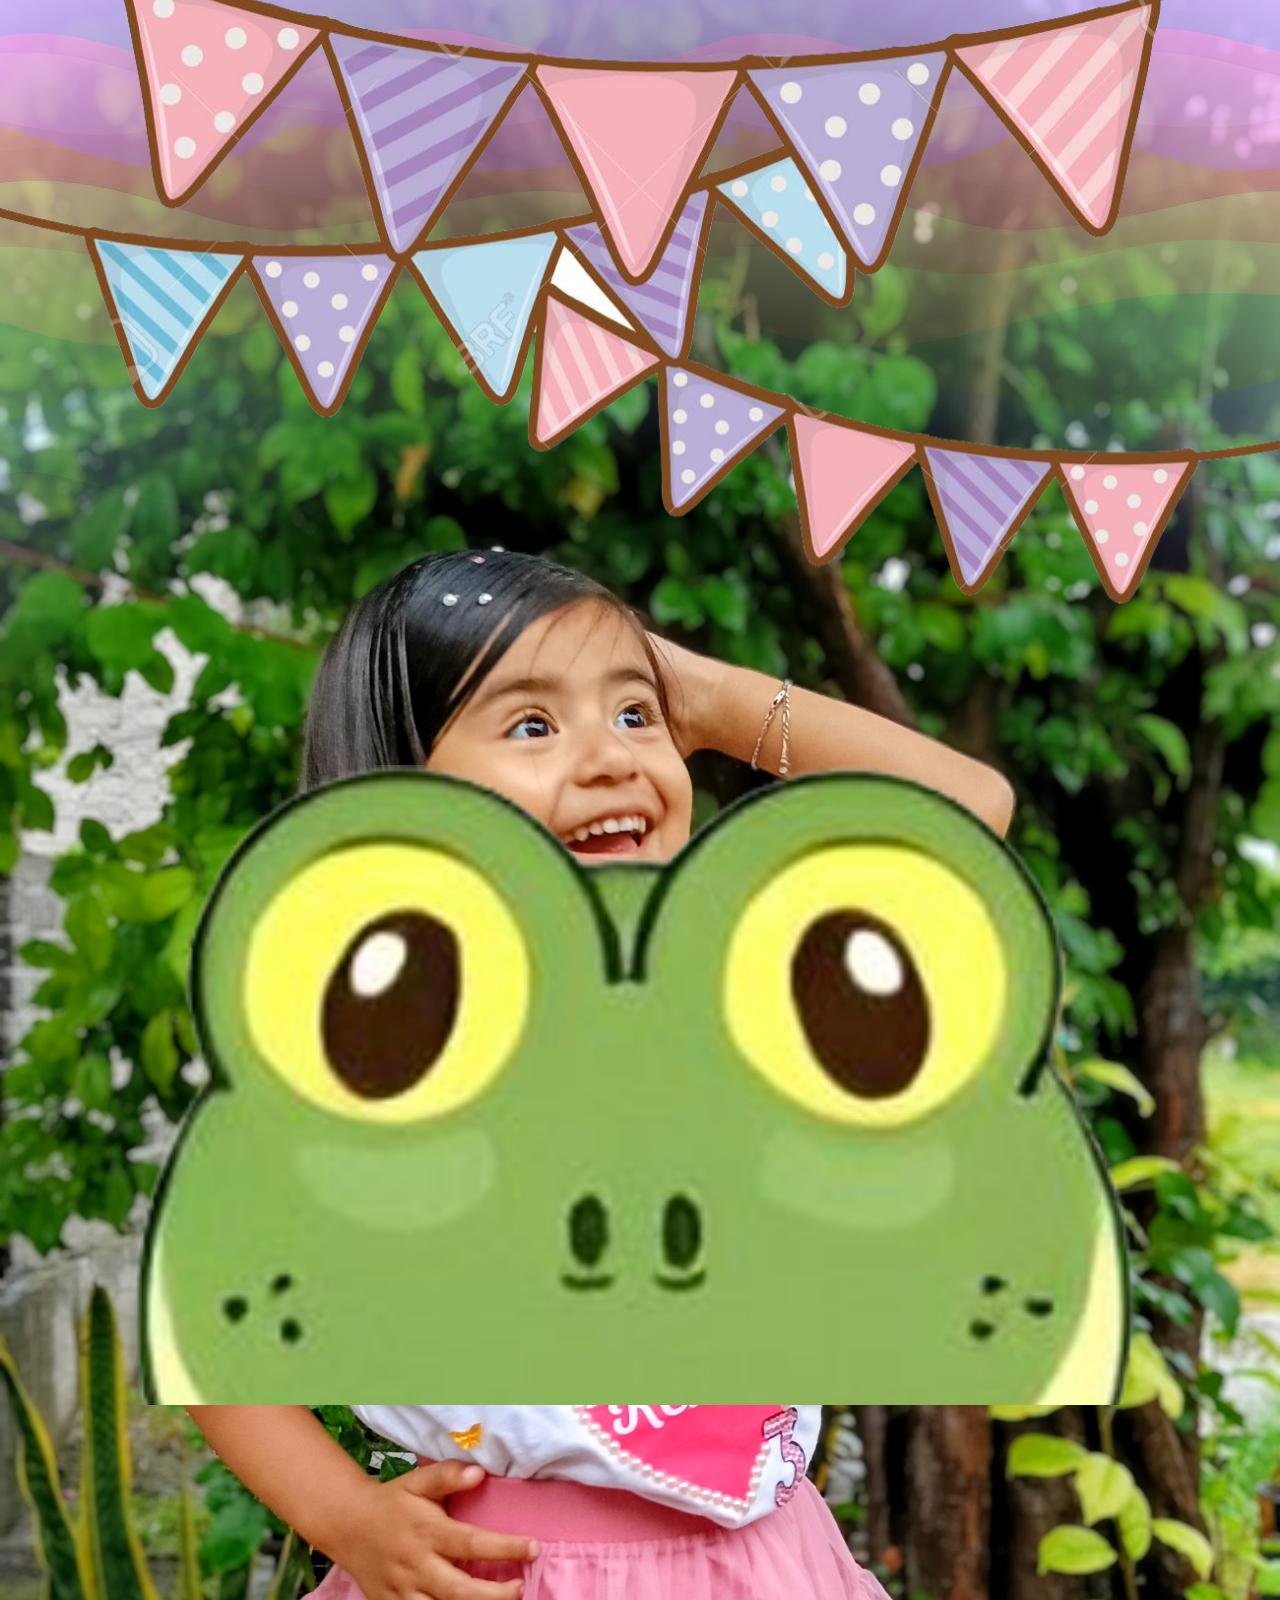
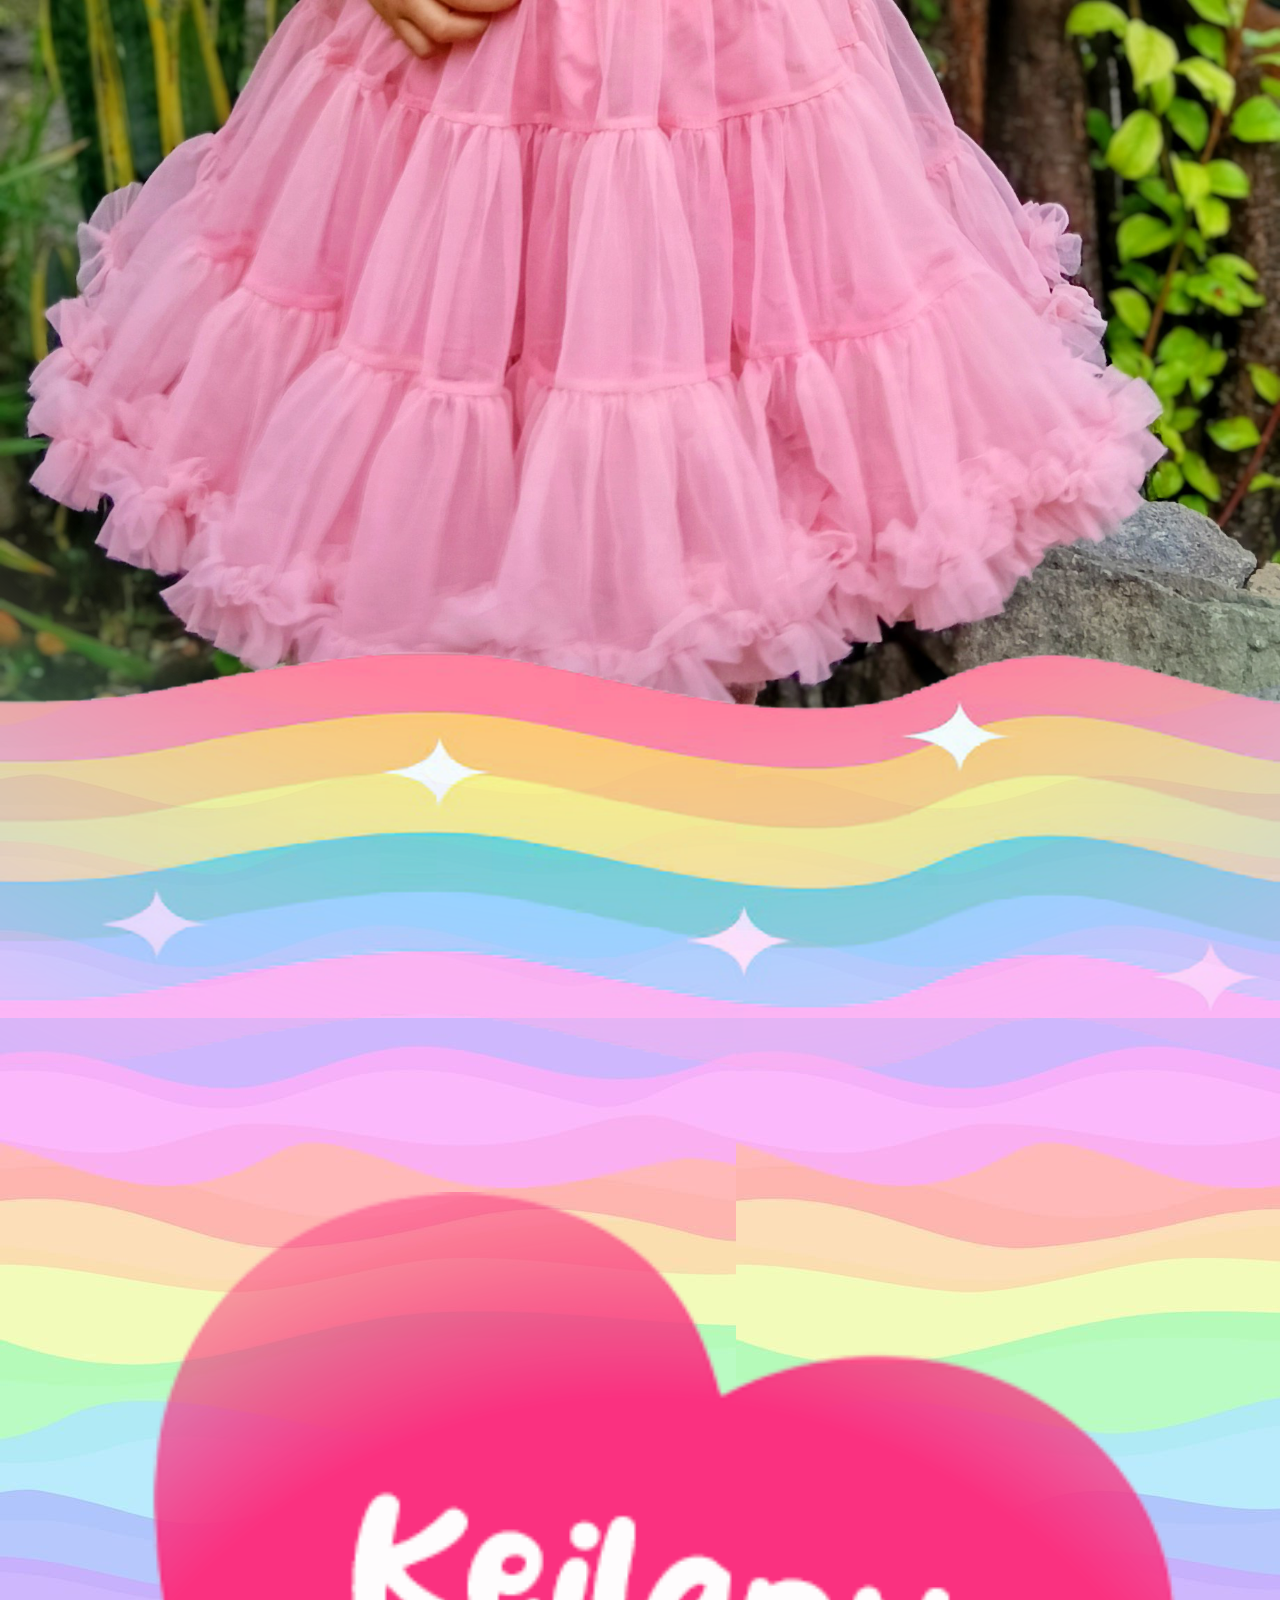
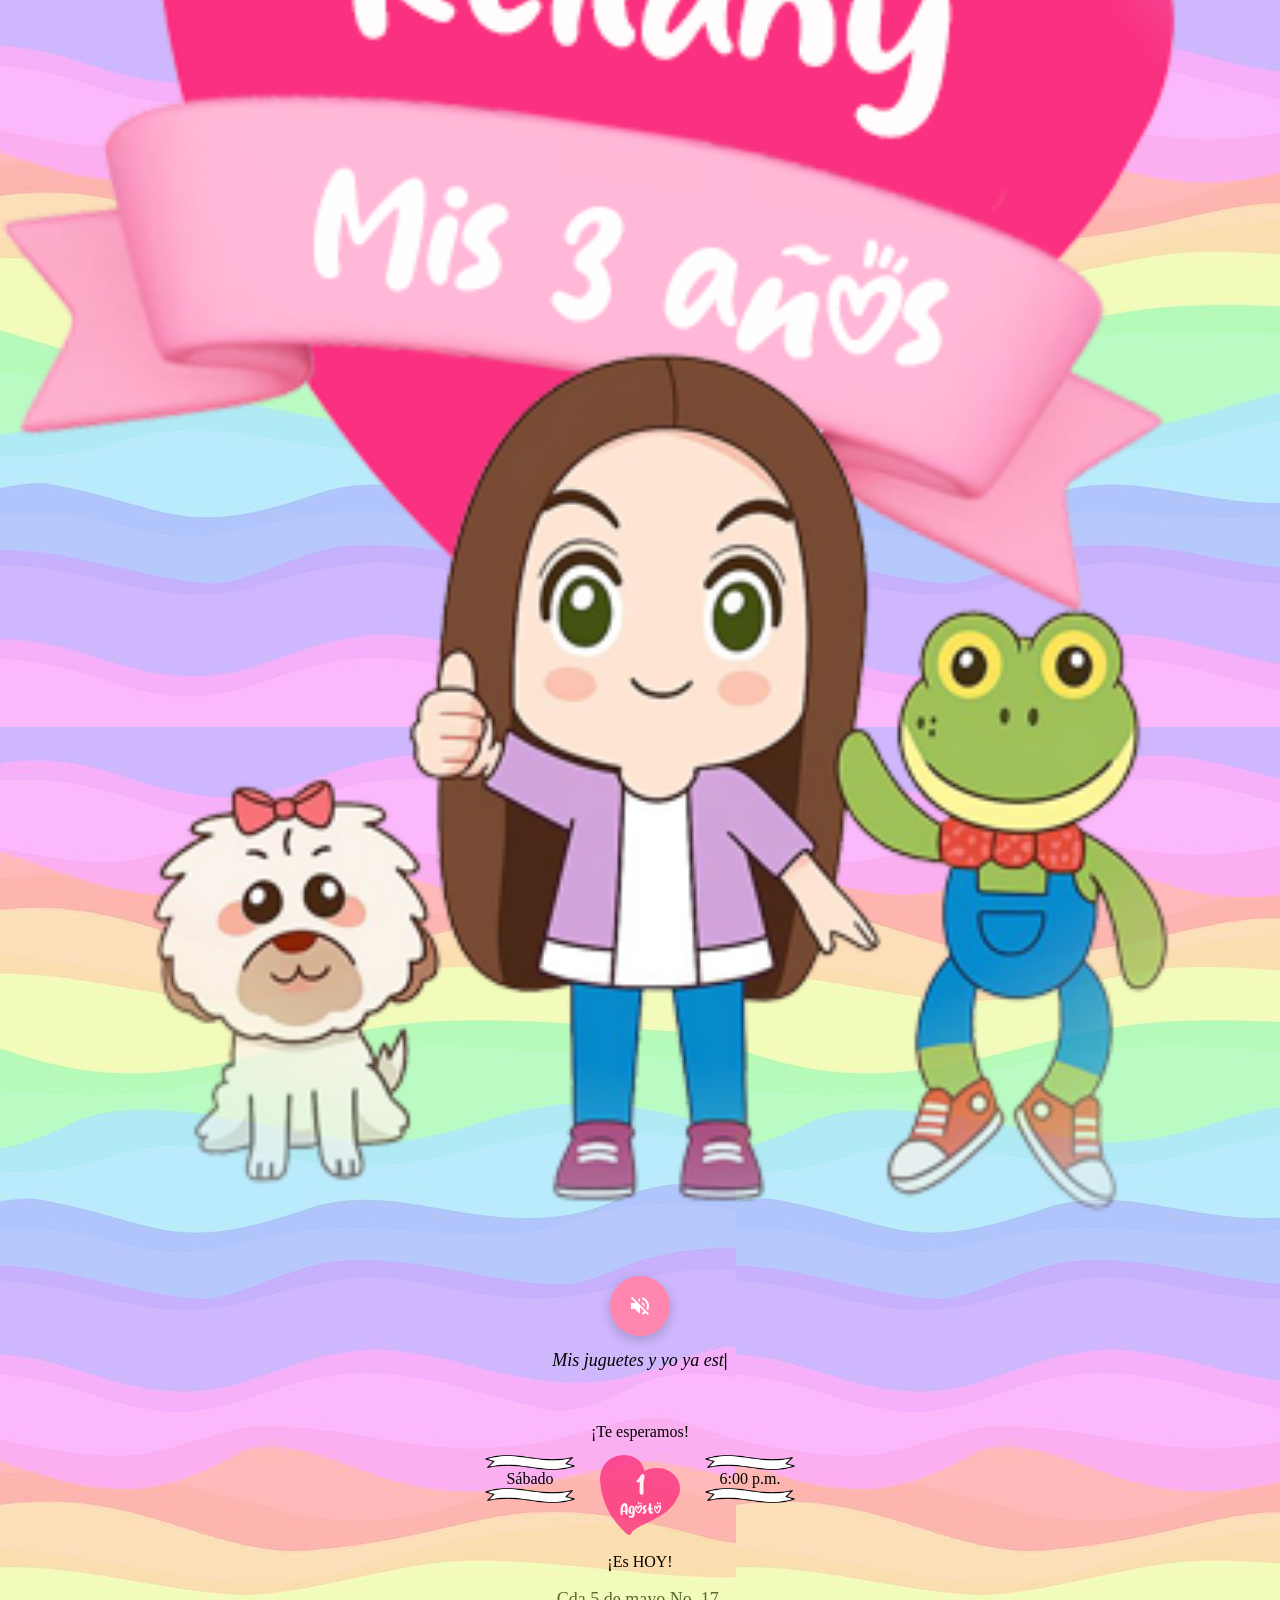
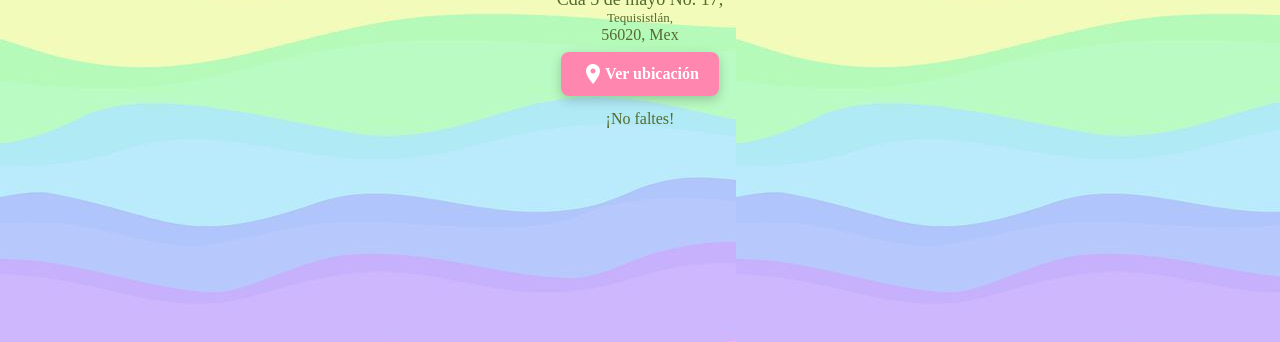
==== invitation-card/keilany-01-08-26/index.html @ 76c4d387 "feat: create rhenne invitation card" ====
<!DOCTYPE html>
<html lang="en">

<head>
    <meta charset="UTF-8">
    <meta name="viewport" content="width=device-width, initial-scale=1, maximum-scale=1, user-scalable=no">
    <meta property="og:title" content="Keilany">
    <meta property="og:description" content="Invitación | Mis 3 años">
    <meta property="og:type" content="website">
    <title>Keilany | Mis 3 años</title>
    <link rel="stylesheet" href="style.css">
    <link rel="stylesheet" href="styles/clouds.css">
    <link rel="stylesheet" href="styles/typing.css">
    <link rel="stylesheet" href="styles/audio-button.css">
    <link href="https://fonts.googleapis.com/css2?family=Great+Vibes&display=swap" rel="stylesheet">
    <link href="https://fonts.googleapis.com/icon?family=Material+Icons" rel="stylesheet">
</head>

<body style="position: relative; background-image: url(assets/background.jpg);">

    <!-- ------------- Efecto de nubes --------------->
    <div class="falling-leaves"></div>
    <script src="js/clouds.js"></script>

    <section class="invitation-container">

        <div class="roses-top">
            <img src="assets/flags.png" alt="">
        </div>

        <!------------------ Foto festejada ---------------------->
        <div class="photo">
            <img src="assets/party-host.png" alt="">
        </div>

        <div class="photo">
            <img src="assets/lara-campos-logo.png" alt="">
        </div>

        

        <!--------------------- Música de fondo ------------------>
        <audio id="myAudio" loop>
            <source src="assets/Rhenne.mp3" type="audio/mpeg">
        </audio>
        <button id="muteButton" class="mute-btn"><span class="material-icons">volume_off</span></button>
        <script src="js/audio.js"> </script>

        <div
            style="display: flex; flex-direction: column; align-items: center; margin: 14px; text-align: center; gap: 17px;">
            <p style="font-style: italic; font-size: 18px; height: 56px;" id="typedText">
                <span id="text"></span><span class="cursor">|</span>
            </p>
            <!------------- Typing de frases ------------>
            <script src="js/phrases-typing.js"></script>
            <p>¡Te esperamos!</p>
        </div>

        <div class="event-date">
            <div style="display: flex; flex-direction: column; align-items: center;">
                <img src="assets/banner.png" alt="" style="width: 90px;">
                <p>Sábado</p>
                <img src="assets/banner.png" alt="" style="width: 90px;">
            </div>
            <div
                style="
                    display: flex;
                    flex-direction: column;
                    align-items: center;
                    justify-content: center;
                    background-image: url('assets/heart.png');
                    background-repeat: no-repeat;
                    background-position: center;
                    background-size: contain;
                    width: 80px;
                    height: 80px;
                    opacity: 80%;
                "
            >
                <p style="font-size: 30px; font-family: 'huglove'; color: #fff;">1</p>
                <p style="font-family: 'huglove'; color: #fff;">Agosto</p>
            </div>
            <div style="display: flex; flex-direction: column; align-items: center;">
                <img src="assets/banner.png" alt="" style="width: 90px;">
                <p>6:00 p.m.</p>
                <img src="assets/banner.png" alt="" style="width: 90px;">
            </div>
        </div>

        <!----------------- Cuenta regresiva ---------------------->
        <div id="countdown" style="margin: 18px 0; "></div>
        <script src="js/countdown.js"></script>

        <!----------------- Dirección del evento ------------------->
        <section style="display: flex; flex-direction: column; align-items: center; color: darkolivegreen;">
            <div style="font-size: 18px;">
                Cda 5 de mayo No. 17,
            </div>

            <div style="font-size: 13px; color: darkolivegreen;">
                Tequisistlán,
            </div>

            <div style="color: darkolivegreen;">56020, Mex</div>

            <!------------ Botón hacia Google Maps ------------>
            <div class="location">
                <a href="https://www.google.com/maps?q=19.5980376,-98.9419995"
                    style="display: flex; flex-direction: row; align-items: center;">
                    <span class="material-icons">location_on</span> Ver ubicación</a>
            </div>

            <div style="display: flex; flex-direction: column; align-items: center; margin: 14px;">
                <p>¡No faltes!</p>
            </div>
        </section>

        <div class="roses-bottom">
            <img src="assets/rhenne-eyes.png" alt="">
        </div>
    </section>
</body>

</html>
---- invitation-card/keilany-01-08-26/style.css ----
* {
    margin: 0;
    padding: 0;
}

@font-face {
    font-family: 'huglove';
    src: url('assets/fonts/Huglove.otf') format('truetype');
    font-weight: normal;
    font-style: normal;
}

html {
  background: linear-gradient(242deg, #ffffff 23%, #c08787 100%);
}


.invitation-container {
    z-index: 100;
    position: relative;
    min-height: 150dvh;
    width: 100dvw;
    display: flex;
    flex-direction: column;
    align-items: center;
    justify-content: center;

    padding-bottom: 200px;
    /* espacio para la imagen inferior */
}

/* .roses-top img {
    filter: opacity(0.7);
    top: -235px; 
    width: 100dvw;
    position: fixed;
    right: 0dvh;
    transform: rotate(250deg);
} */

.roses-top img {
    position: fixed;
    top: -40px;
    left: 0;
    width: 100vw;
    z-index: 10;
    pointer-events: none;
    /* transform: rotate(250deg); */
    /* filter: saturate(0.6); */
}

.roses-bottom img {
    position: fixed;
    top: 85dvh;
    left: 0;
    width: 100dvw;
    z-index: 10;
    pointer-events: none;
}

.roses-bottom {
    position: fixed;
    z-index: 9999;
}

.invite {
    display: flex;
    flex-direction: column;
    align-items: center;
}

.name-container {
    font-size: 50px;
    font-family: "Great Vibes";
    background-image: url("assets/banner.png");
    background-size: cover;
    background-position: center;
    inset: 0;
    width: 100dvw;
    height: 40dvh;
}

.my {
    font-size: 25px;
    font-family: "Great Vibes";
}

.event {
    font-size: 35px;
    font-family: "Great Vibes";
}

.event-date {
    display: flex;
    gap: 25px;
}

.countdown {
    display: flex;
    flex-direction: column;
    align-items: center !important;
    justify-content: center !important;
    text-align: center;
    margin: 12px;
}

.location {
    margin-top: 8px;
    position: relative;
    display: inline-block;
    padding: 10px 20px;
    background-color: #ff86af;
    color: white;
    font-weight: bold;
    border-radius: 8px;
    text-decoration: none;
    cursor: pointer;
    box-shadow: 0 4px 12px rgba(0,0,0,0.2);
}

.location a {
    text-decoration: none;
    color: #ffffff;
}

.photo img {
    width: 100dvw;
    -webkit-mask-image: radial-gradient(circle, black 60%, transparent 100%);
    mask-image: radial-gradient(circle, black 60%, transparent 100%);
}

.time-block {
    font-family: 'huglove';
    color: #fda0bf;
    -webkit-text-stroke: 0.1px white;
    flex-direction: column;
    align-items: center;
}

.time-number {
    font-size: 45px;
    font-weight: bold;
    text-decoration: underline;
    text-decoration-color: rgba(255, 255, 255, 1);
}

.time-label {
    font-size: 18px;
}

.separator {
    width: 2px;
    background-color: #f1bbcb;
}

.colon {
    font-size: 38px;
    font-weight: bold;
    color: #575757ff;
}
---- invitation-card/keilany-01-08-26/styles/clouds.css ----
:root {
    --cloud-color: rgba(255, 255, 255, 0.9);
}

.falling-leaves {
    position: fixed;
    inset: 0;
    pointer-events: none;
    overflow: hidden;
    z-index: 1;
}

/* Nube */
.cloud {
    position: absolute;
    left: -250px;
    background: var(--cloud-color);
    border-radius: 999px;
    filter: blur(1px);
    animation: moveCloud linear forwards;
}

/* Bultos para formar la nube */
.cloud::before,
.cloud::after {
    content: "";
    position: absolute;
    background: inherit;
    border-radius: 50%;
}

.cloud::before {
    width: 55%;
    height: 140%;
    left: 15%;
    top: -60%;
}

.cloud::after {
    width: 45%;
    height: 120%;
    right: 15%;
    top: -40%;
}

@keyframes moveCloud {
    from {
        transform: translateX(0);
    }

    to {
        transform: translateX(calc(100vw + 500px));
    }
}
---- invitation-card/keilany-01-08-26/styles/typing.css ----
.cursor {
  display: inline;
  font-weight: bold;
  color: black;
  animation: blink 1s step-start infinite;
}

@keyframes blink {
  0%, 50%, 100% { opacity: 1; }
  25%, 75% { opacity: 0; }
}
---- invitation-card/keilany-01-08-26/styles/audio-button.css ----
.mute-btn {
  width: 60px;
  height: 60px;
  border-radius: 50%;
  border: none;
  background: #ff86af;
  display: flex;
  align-items: center;
  justify-content: center;
  font-size: 28px;
  cursor: pointer;
  transition: 0.3s ease;
  color: white;
  bottom: 20px;
  right: 20px;
  box-shadow: 0 4px 12px rgba(0,0,0,0.2);
}

.mute-btn:hover {
  background: rgba(255, 255, 255, 0.4);
}

.mute-btn:active {
  transform: scale(0.9);
}
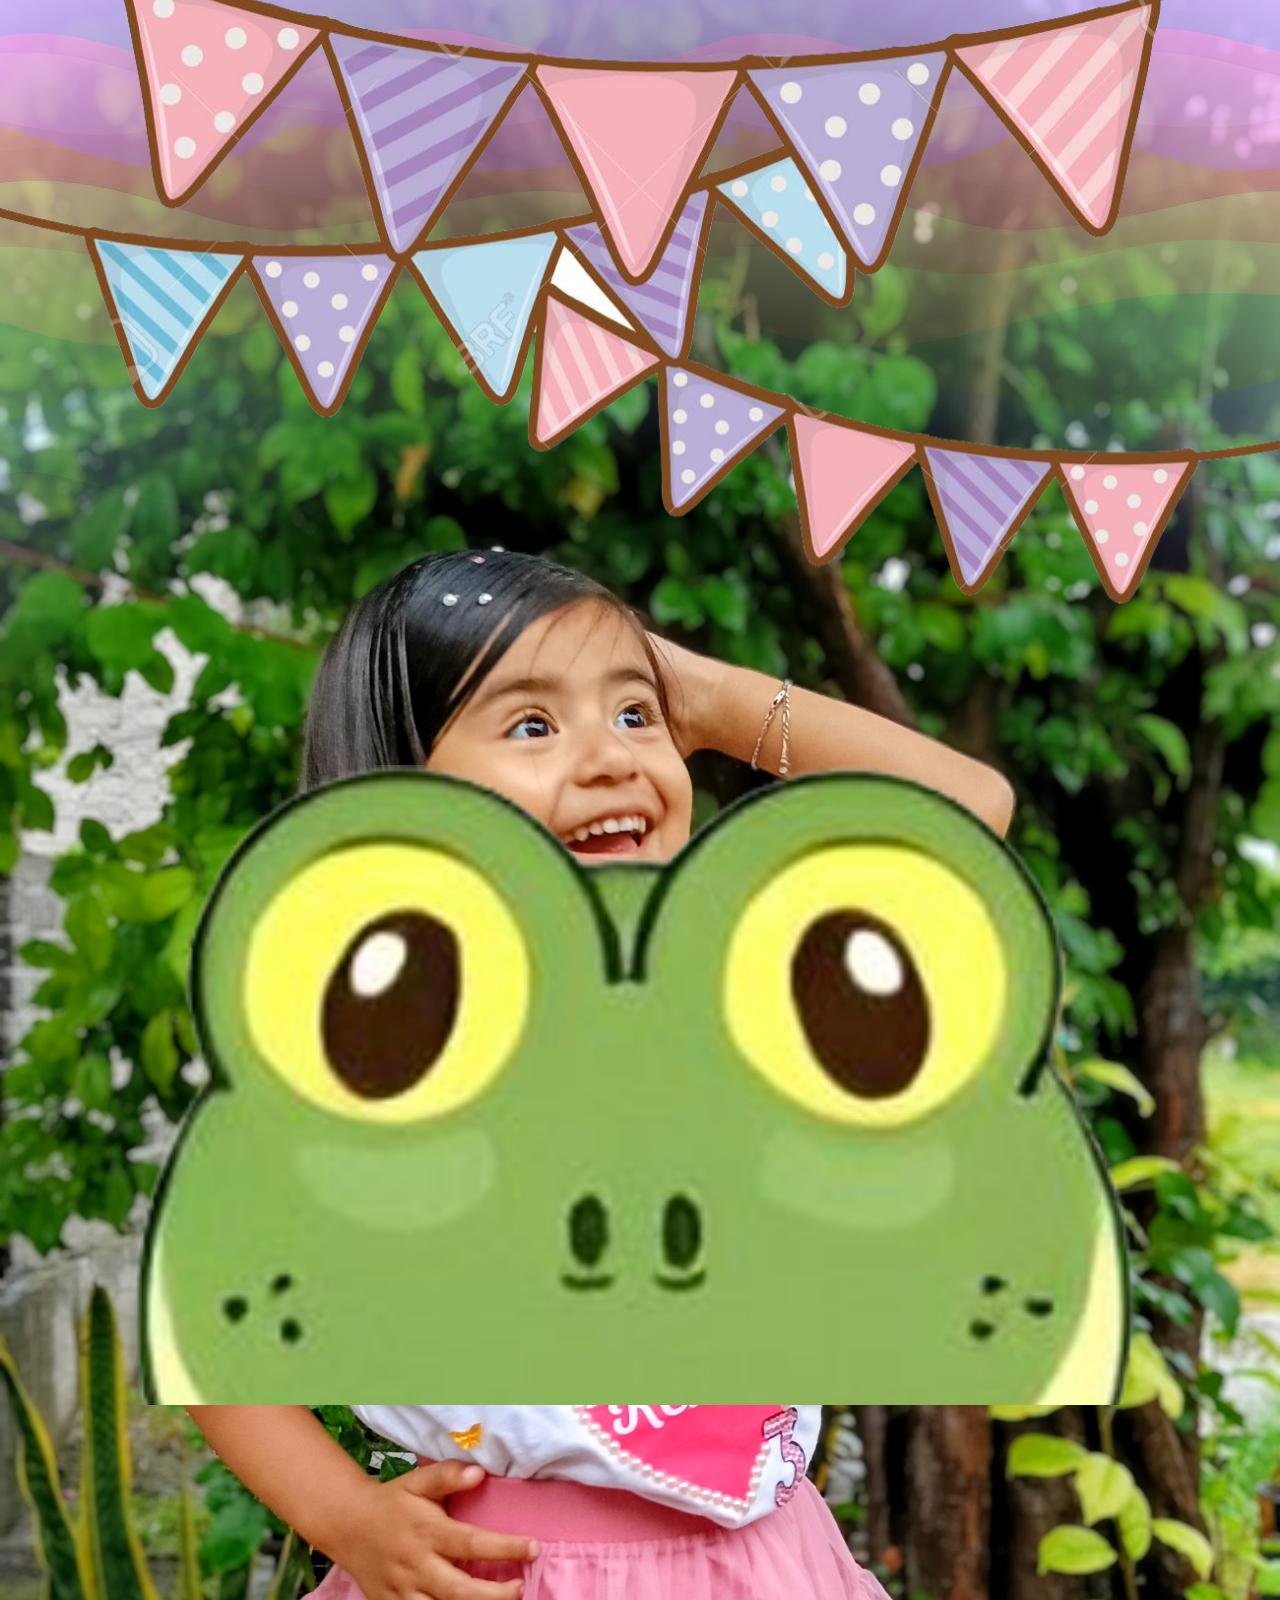
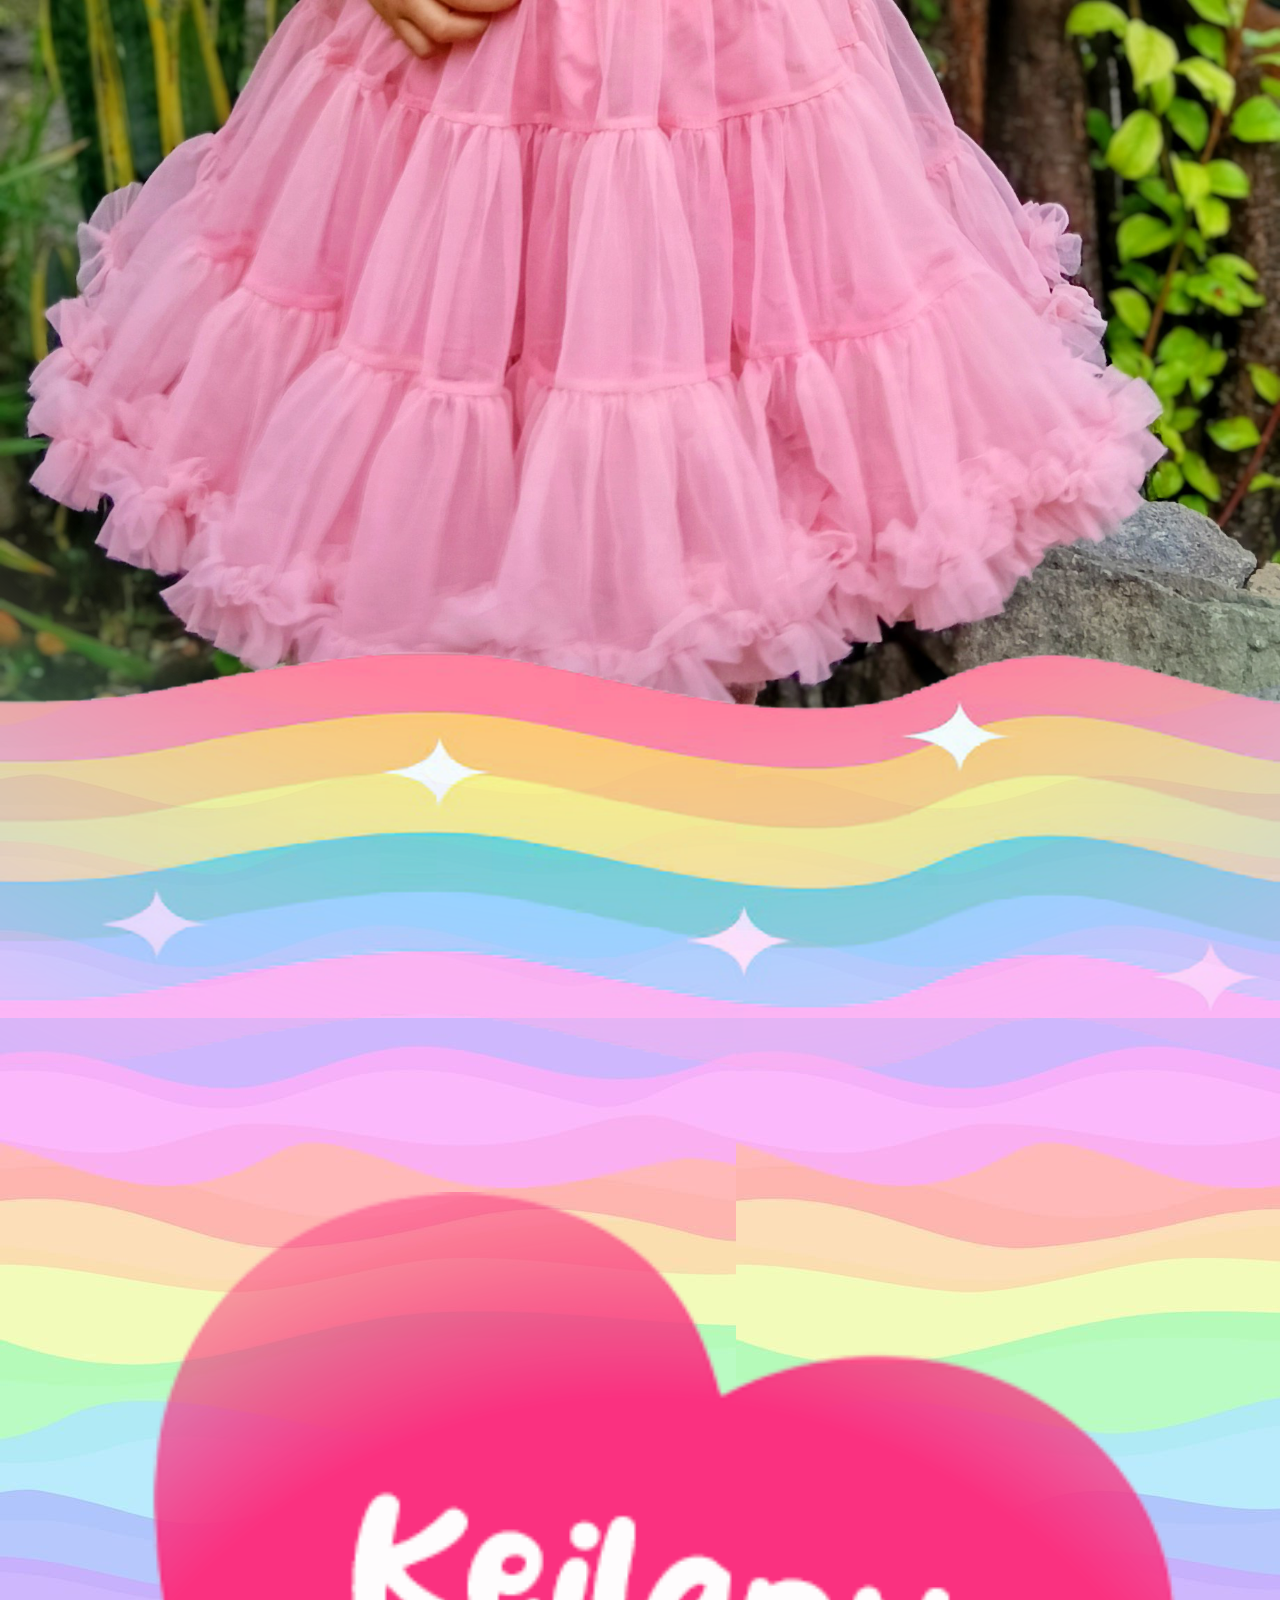
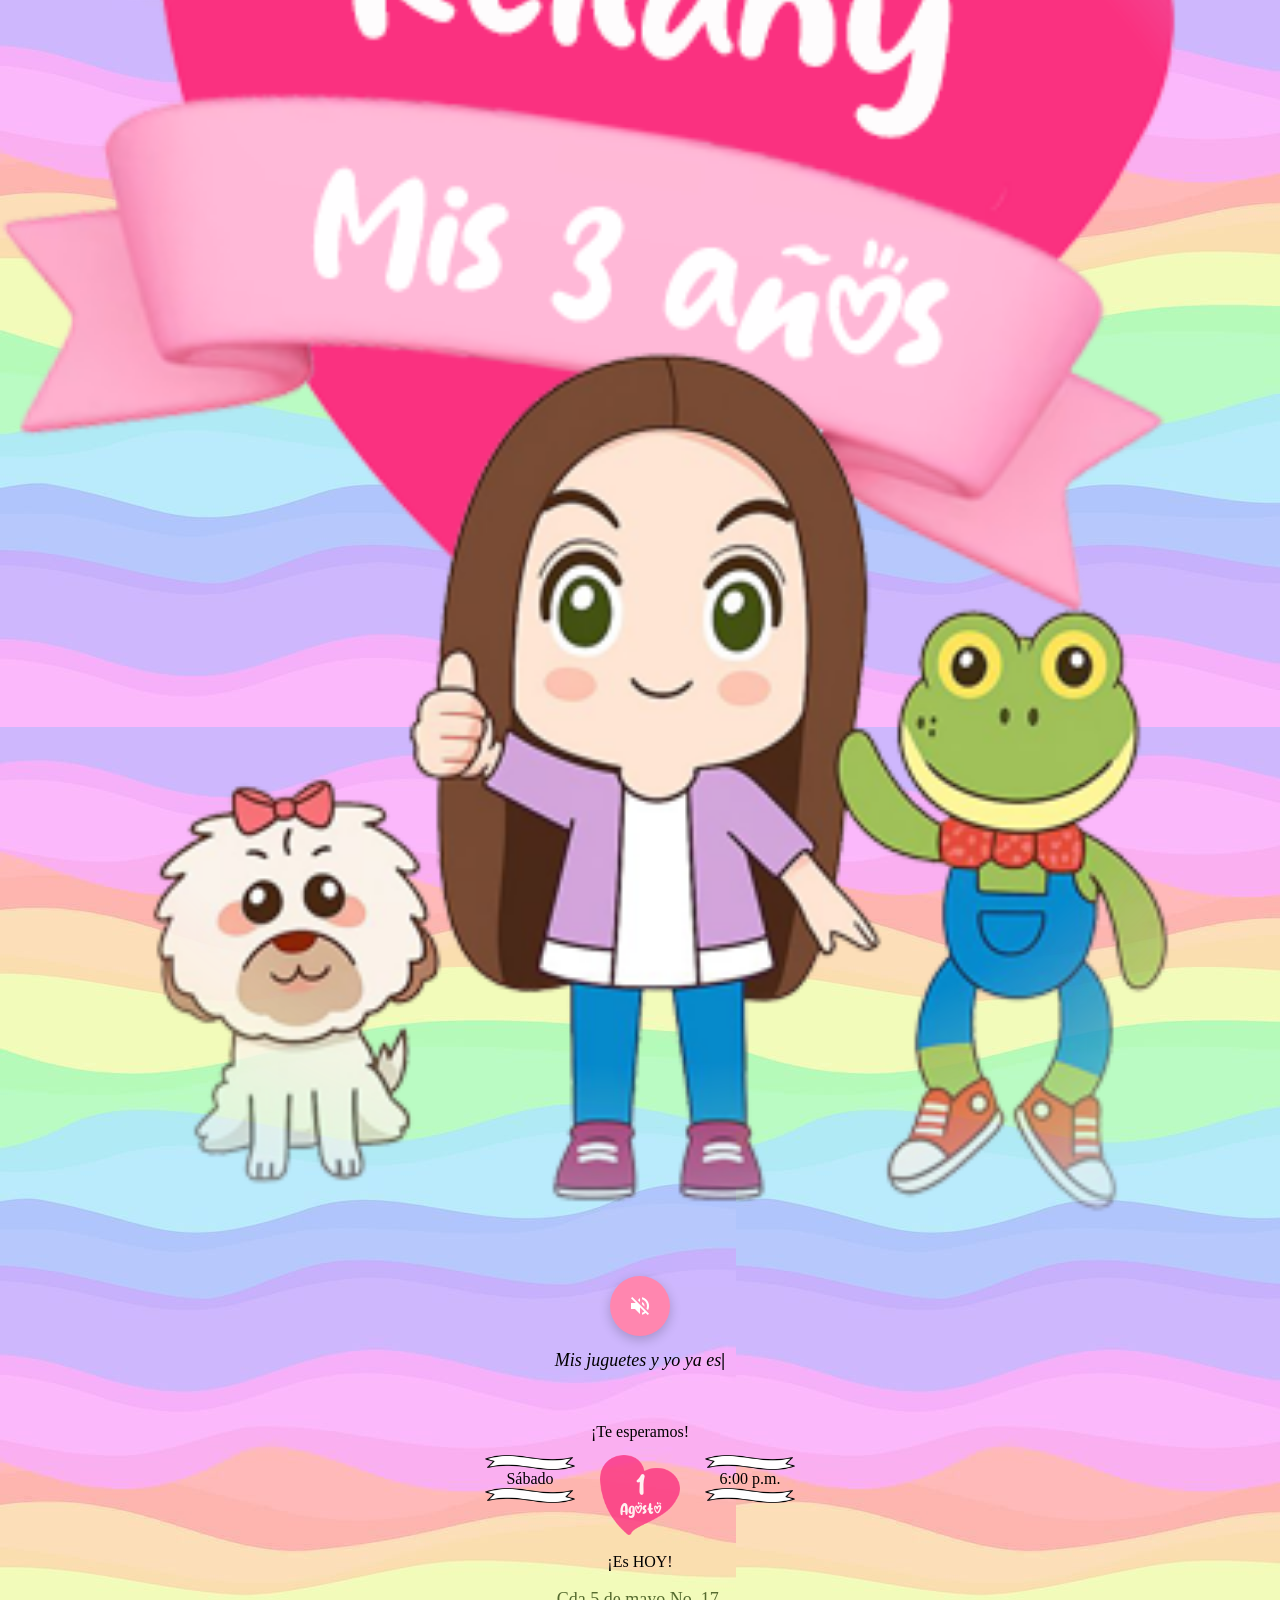
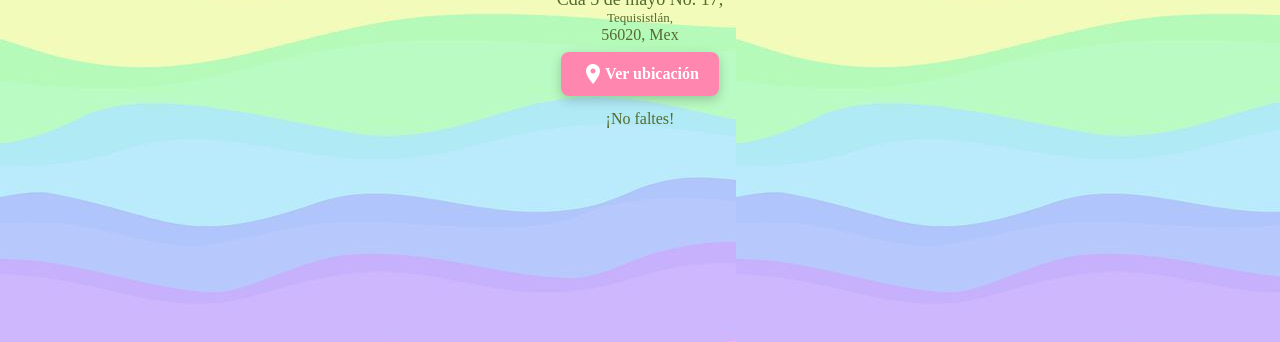
==== commit f2c06d3e: "feat: add website thumbnail" ====
--- a/invitation-card/keilany-01-08-26/index.html
+++ b/invitation-card/keilany-01-08-26/index.html
@@ -7,6 +7,8 @@
     <meta property="og:title" content="Keilany">
     <meta property="og:description" content="Invitación | Mis 3 años">
     <meta property="og:type" content="website">
+    <meta property="og:image" content="https://mi-evento.netlify.app/keilany-01-08-26/assets/thumbnail.jpeg">
+
     <title>Keilany | Mis 3 años</title>
     <link rel="stylesheet" href="style.css">
     <link rel="stylesheet" href="styles/clouds.css">
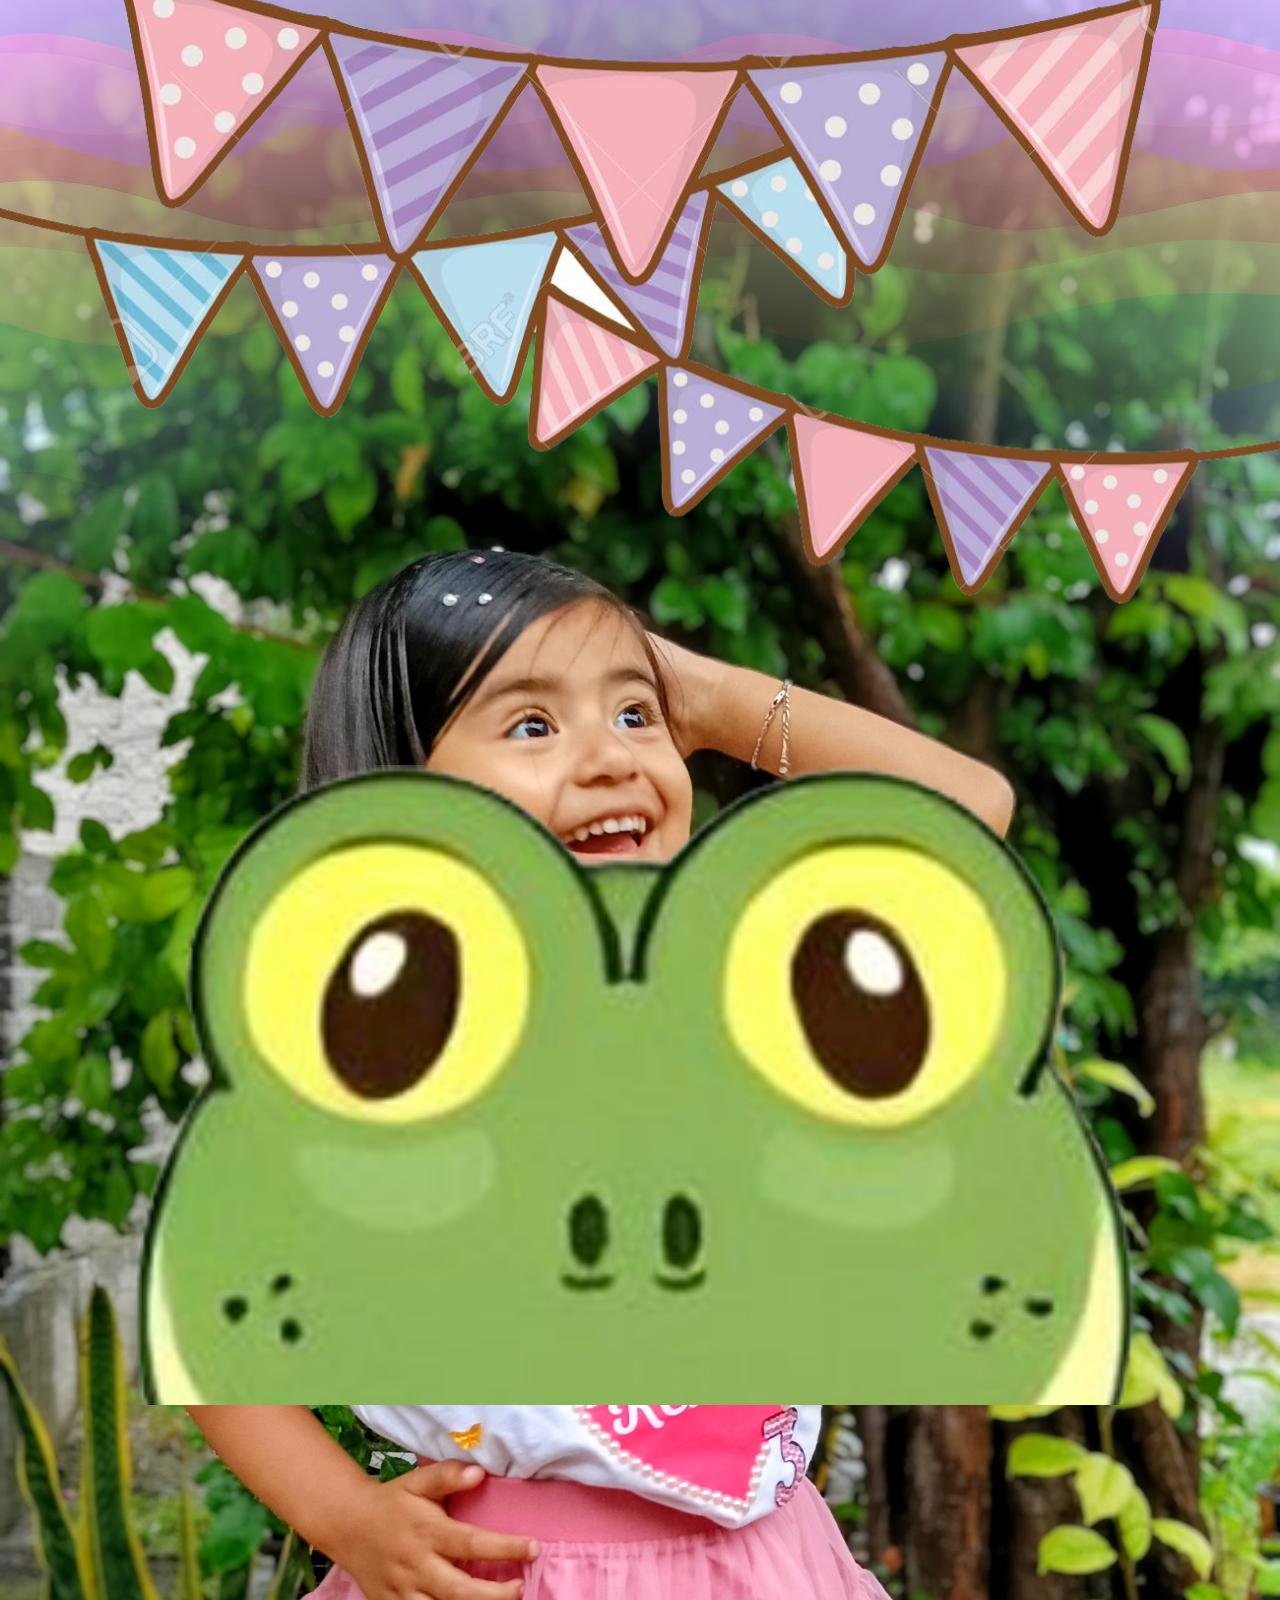
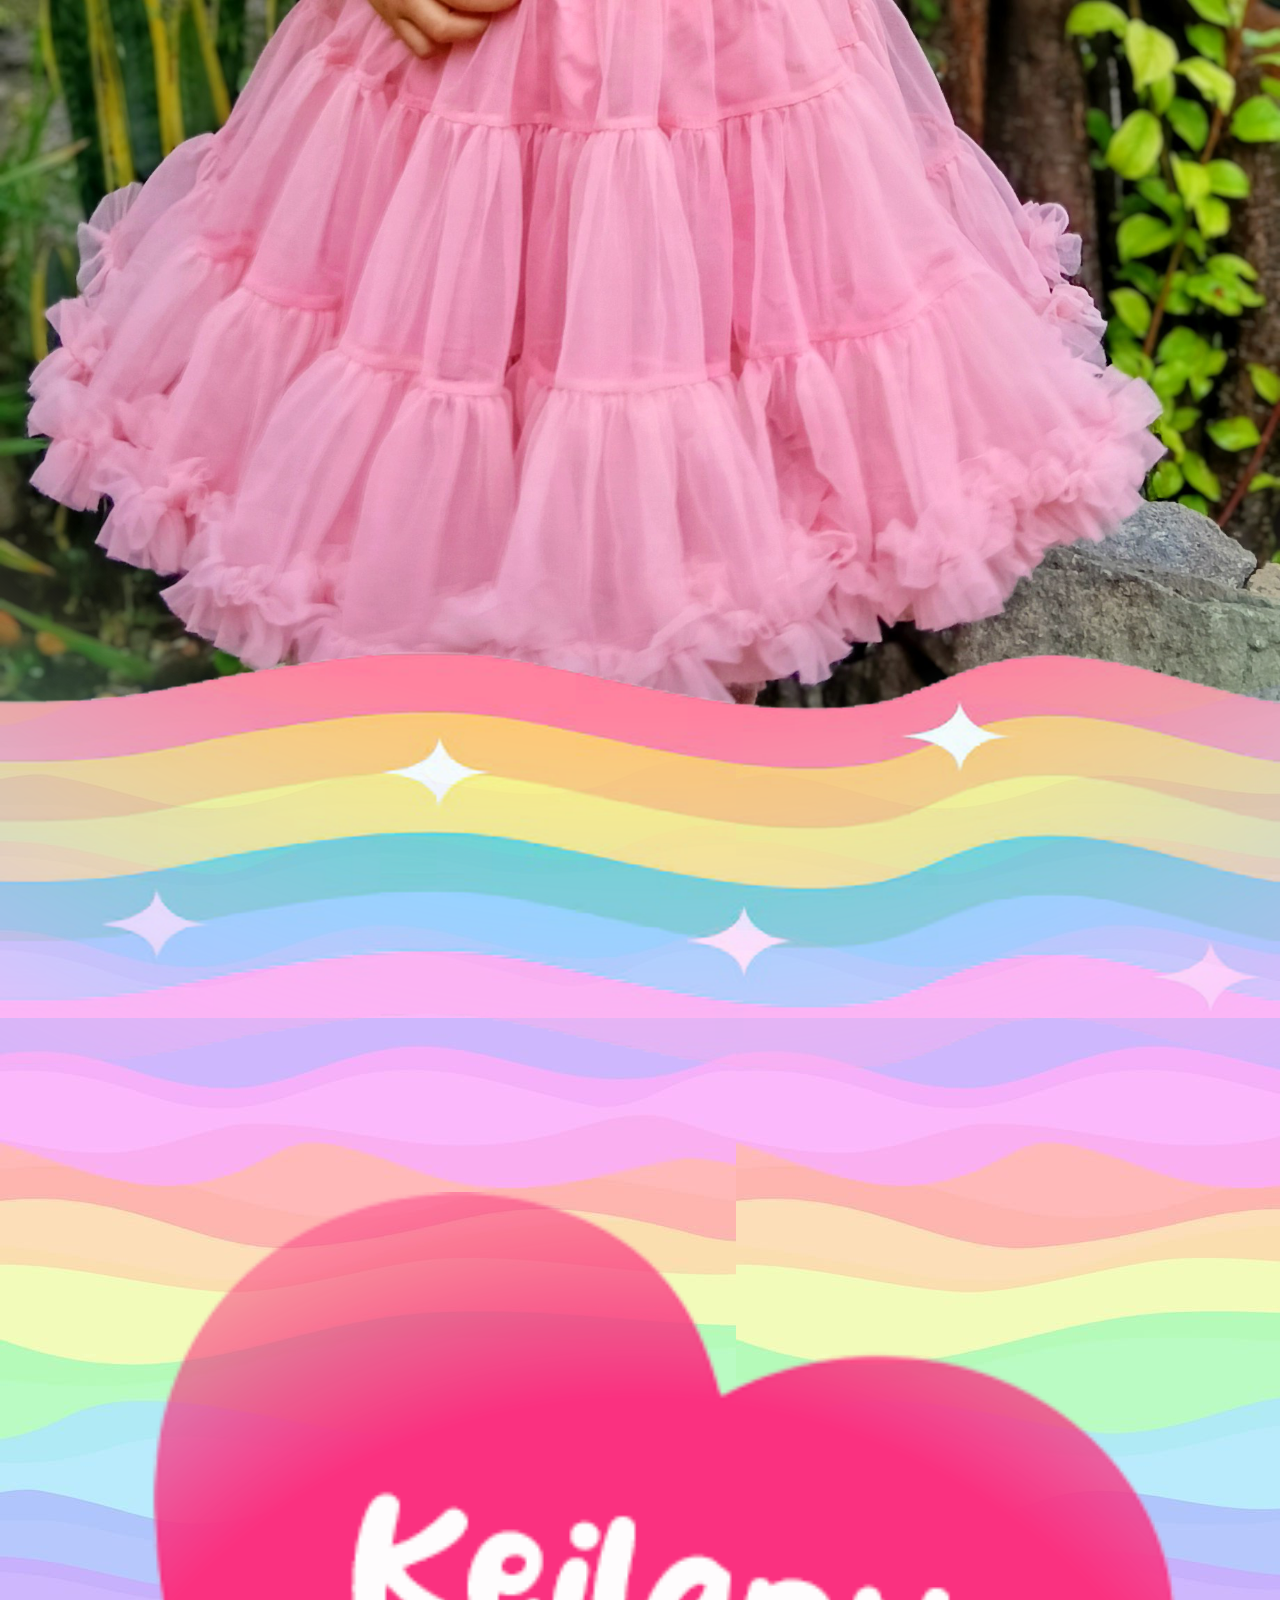
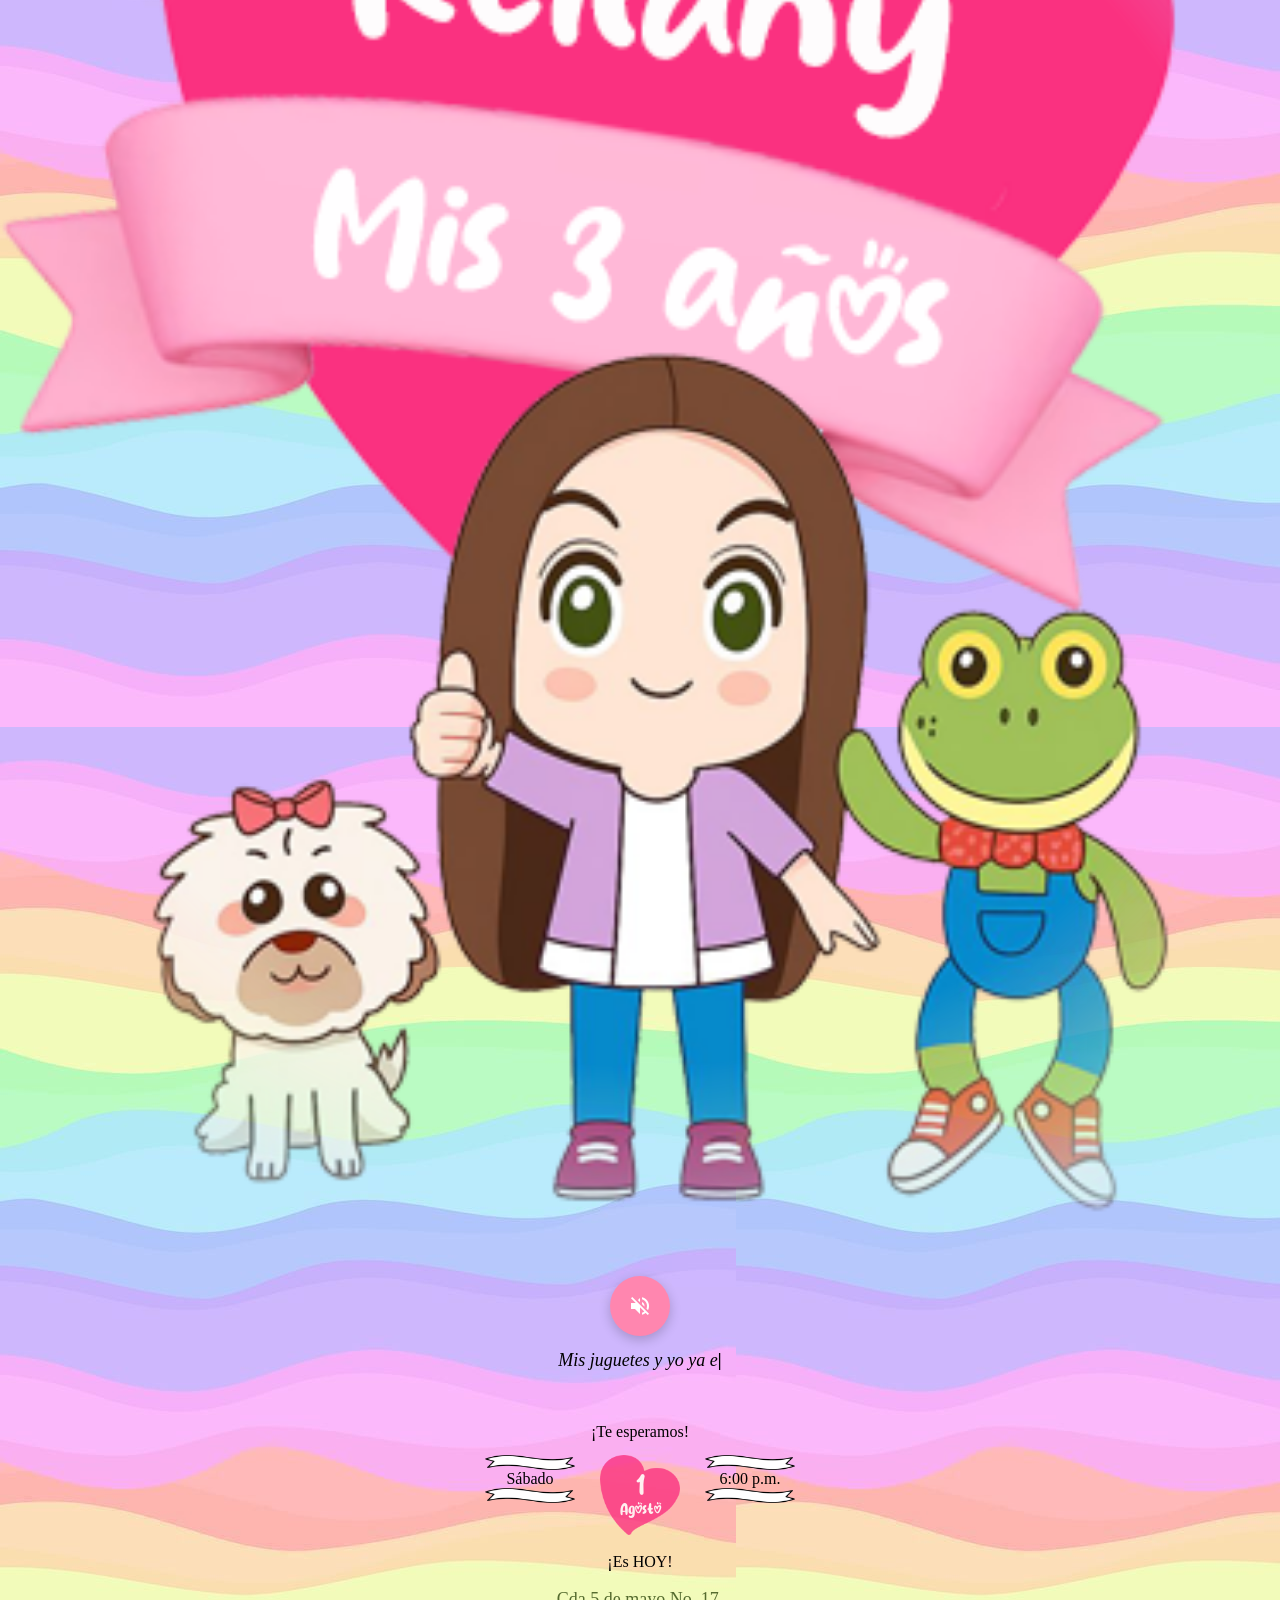
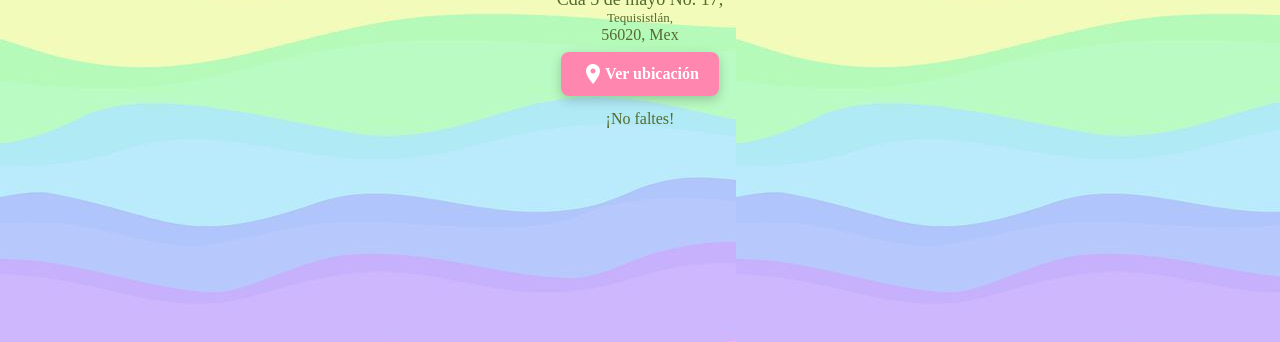
==== commit 5d66c0bb: "feat: add website meta tag" ====
--- a/invitation-card/keilany-01-08-26/index.html
+++ b/invitation-card/keilany-01-08-26/index.html
@@ -8,6 +8,7 @@
     <meta property="og:description" content="Invitación | Mis 3 años">
     <meta property="og:type" content="website">
     <meta property="og:image" content="https://mi-evento.netlify.app/keilany-01-08-26/assets/thumbnail.jpeg">
+    <meta property="og:url" content="https://mi-evento.netlify.app/keilany-01-08-26/">
 
     <title>Keilany | Mis 3 años</title>
     <link rel="stylesheet" href="style.css">
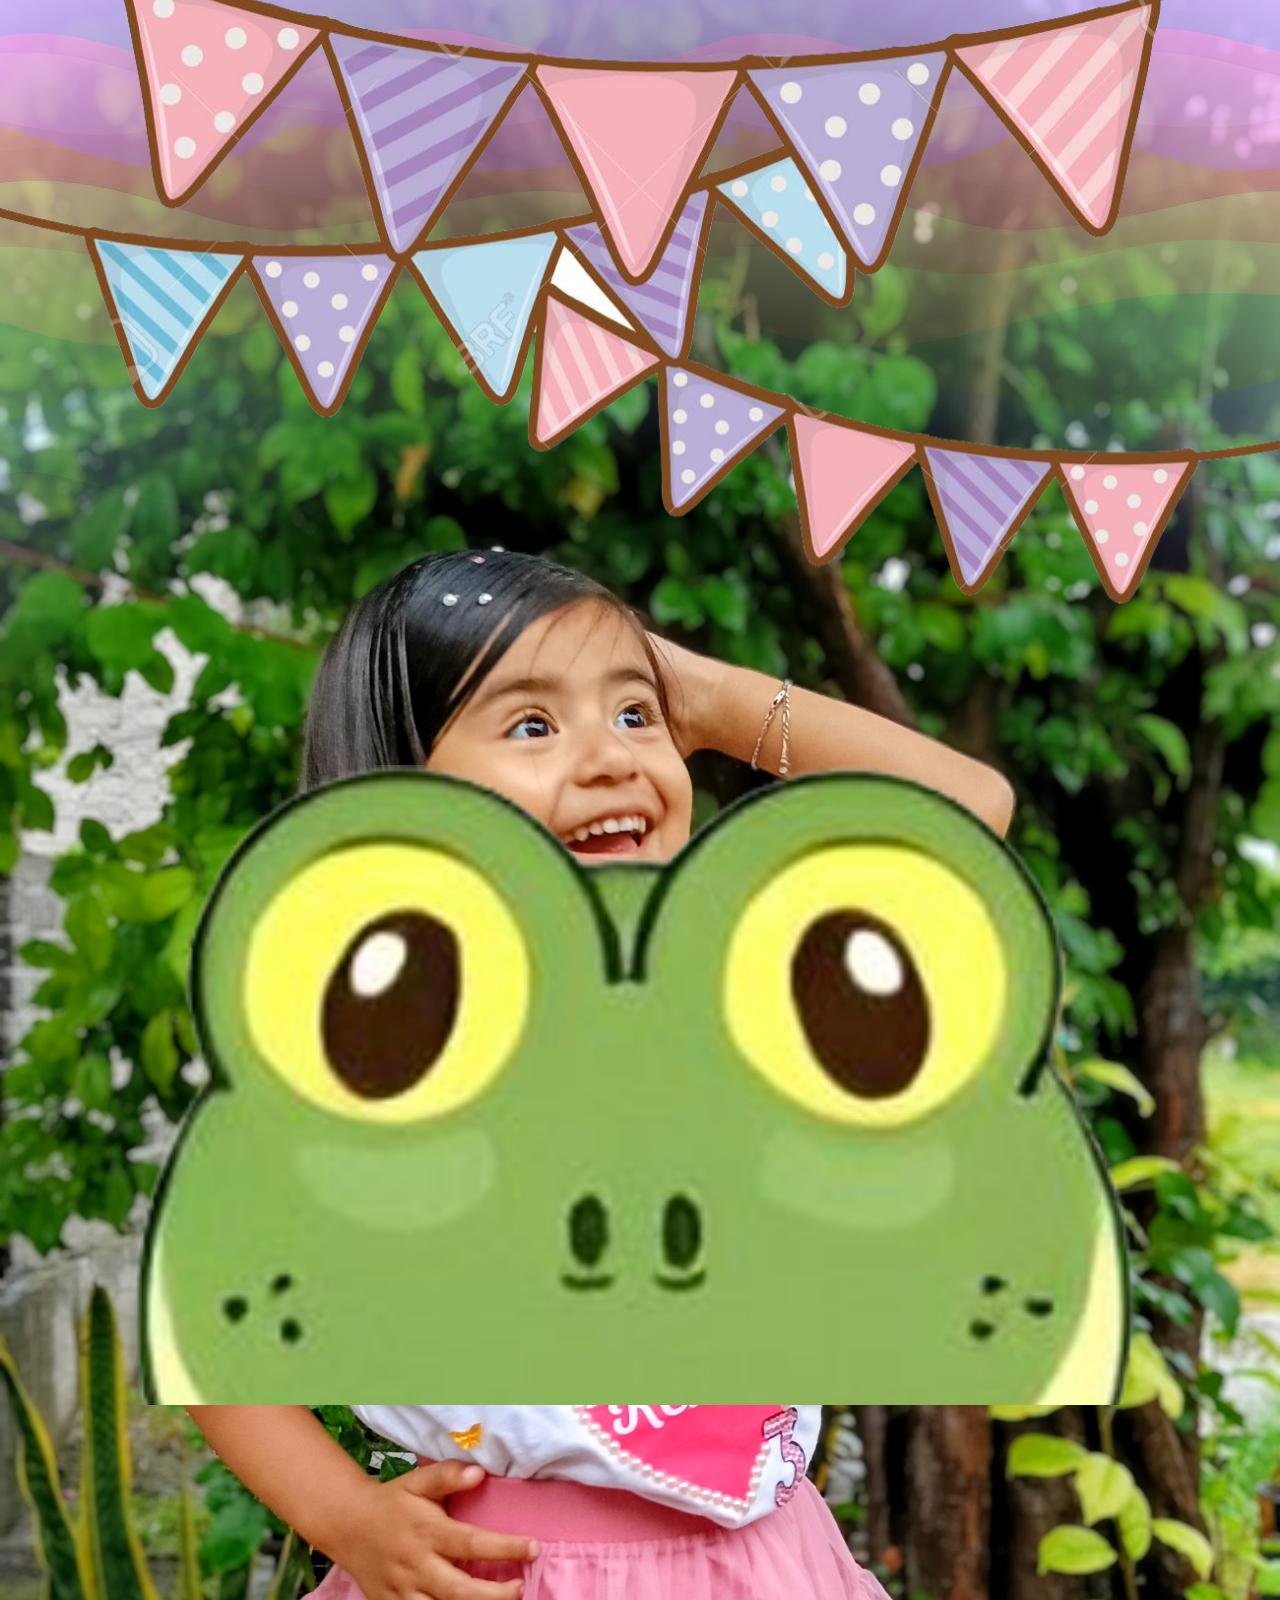
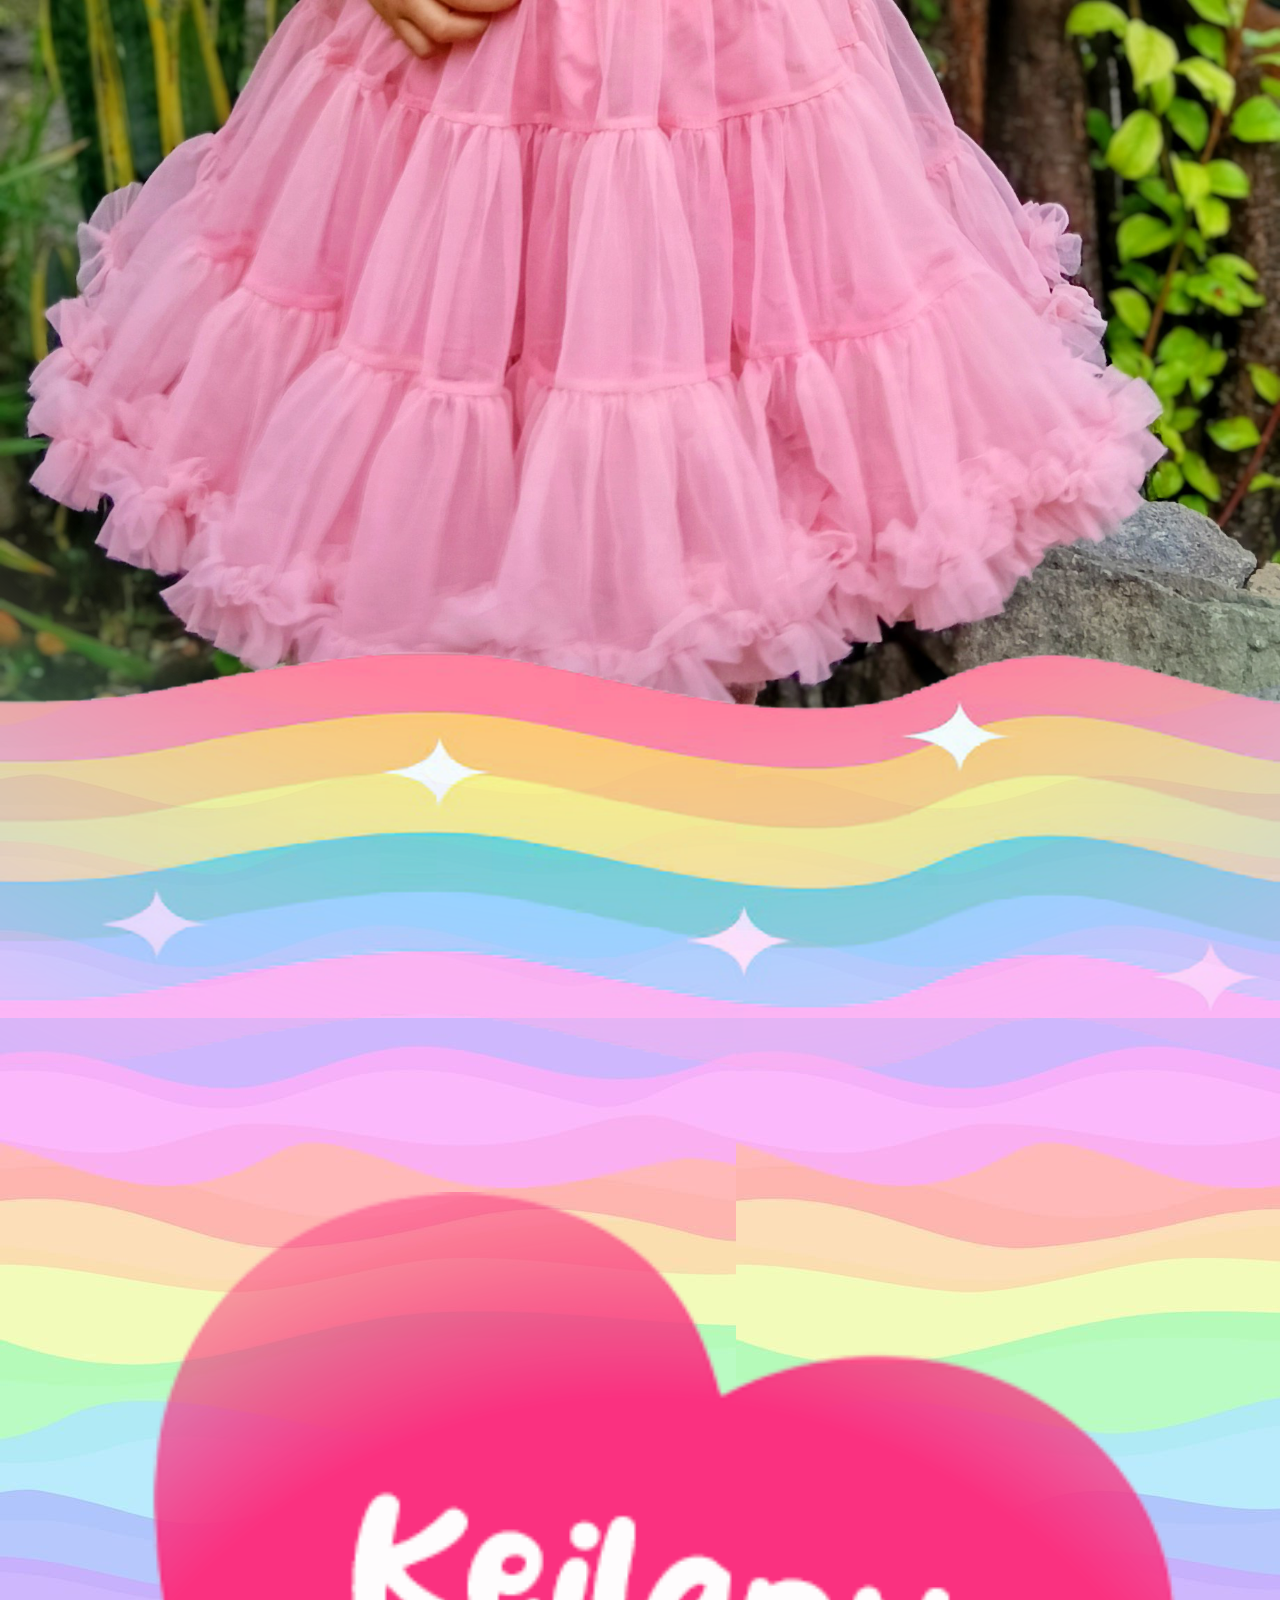
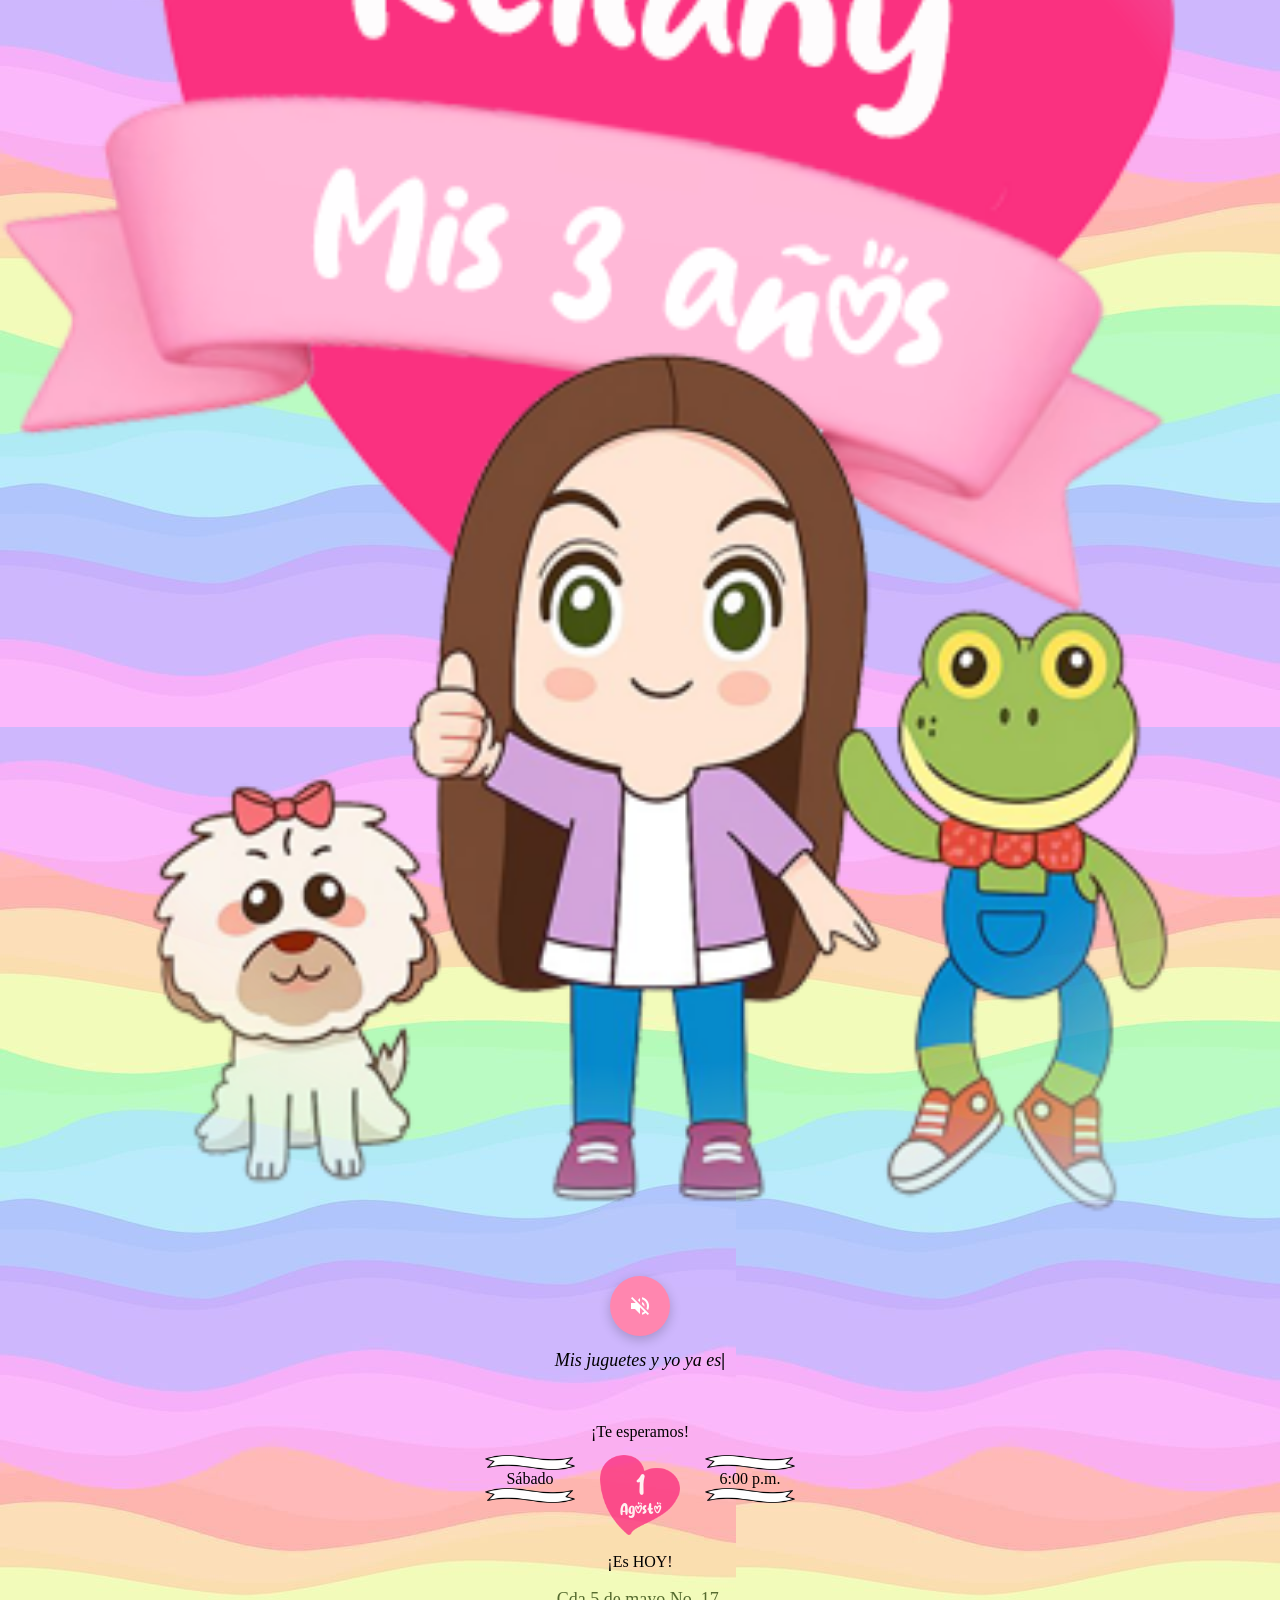
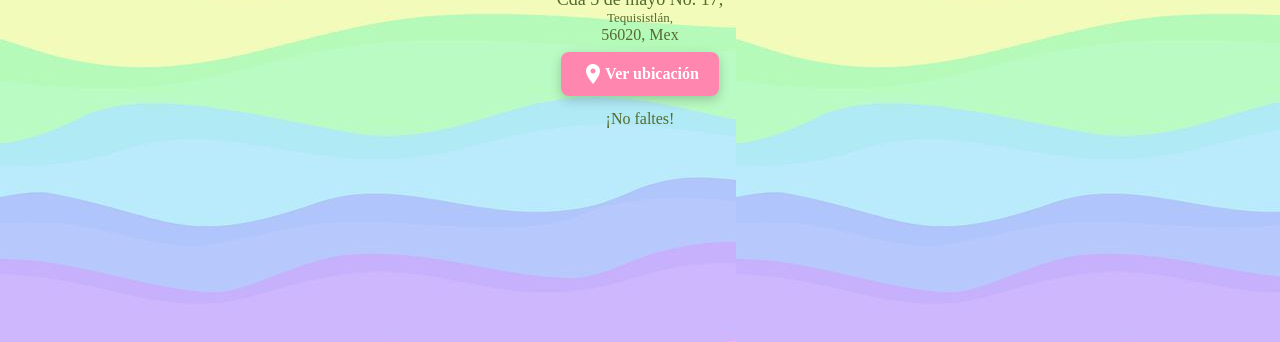
==== commit d912d416: "feat: update site name meta tag" ====
--- a/invitation-card/keilany-01-08-26/index.html
+++ b/invitation-card/keilany-01-08-26/index.html
@@ -5,6 +5,7 @@
     <meta charset="UTF-8">
     <meta name="viewport" content="width=device-width, initial-scale=1, maximum-scale=1, user-scalable=no">
     <meta property="og:title" content="Keilany">
+    <meta property="og:site_name" content="Keilany">
     <meta property="og:description" content="Invitación | Mis 3 años">
     <meta property="og:type" content="website">
     <meta property="og:image" content="https://mi-evento.netlify.app/keilany-01-08-26/assets/thumbnail.jpeg">
